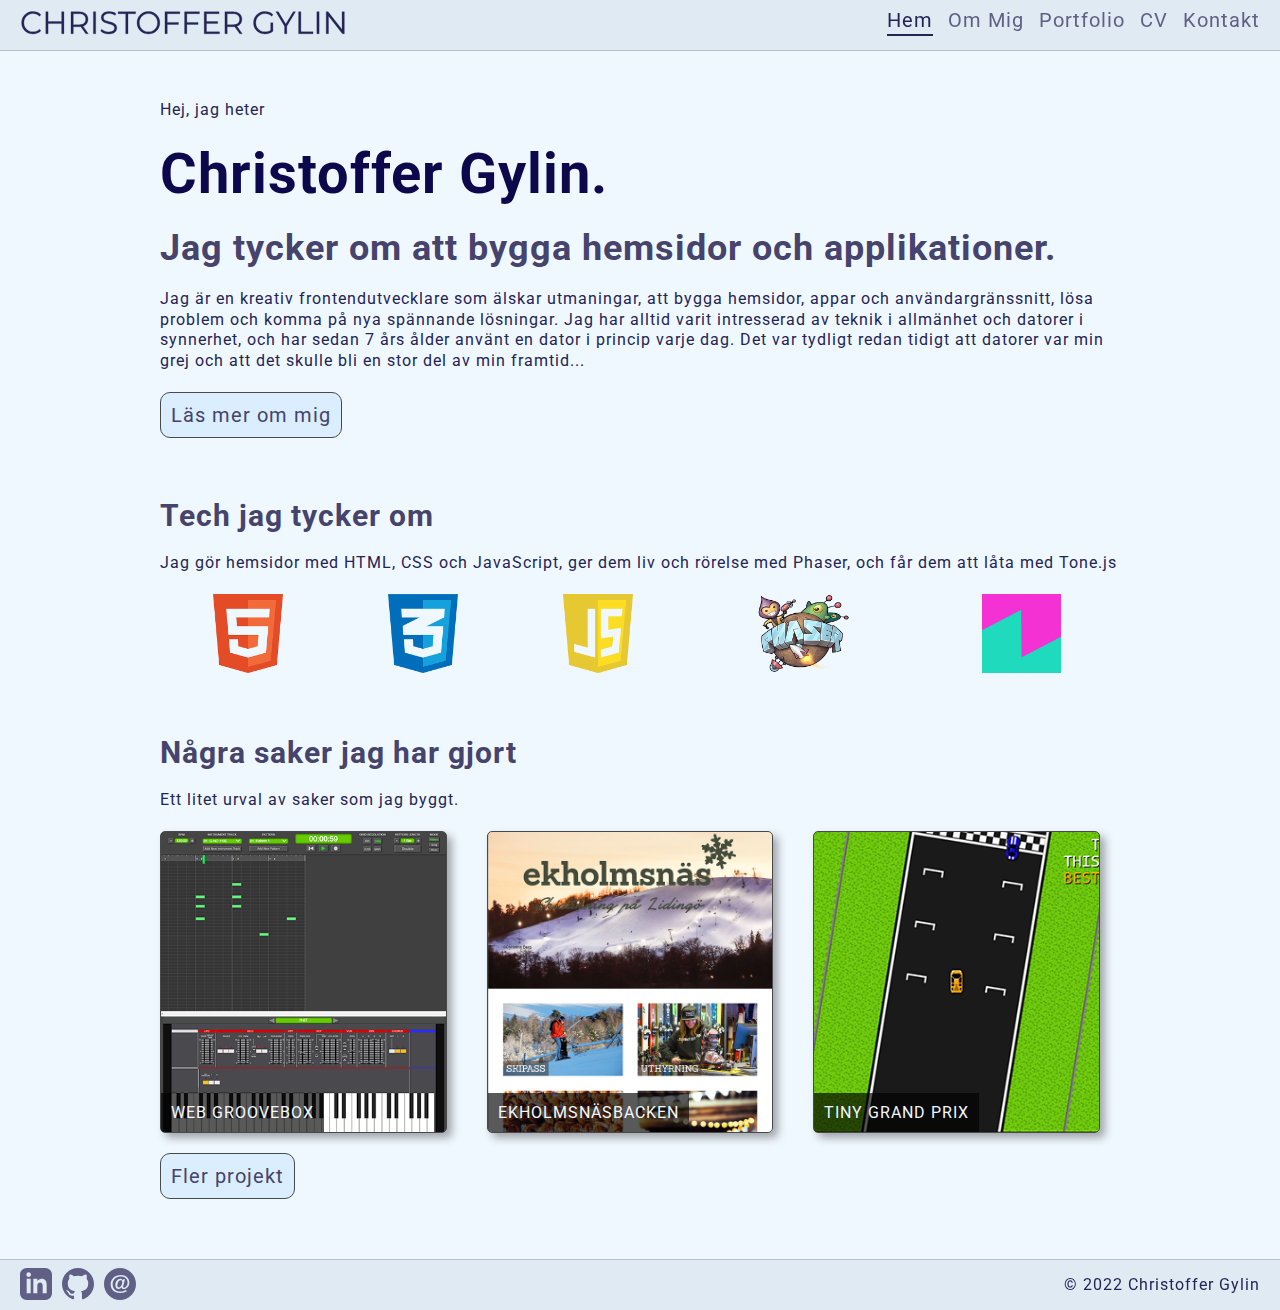
==== index.html @ 870e061d "Added close icon to popup and did minor design changes" ====
<!DOCTYPE html>
<html lang="sv">
<head>
    <meta charset="UTF-8">
    <meta http-equiv="X-UA-Compatible" content="IE=edge">
    <meta name="viewport" content="width=device-width, initial-scale=1.0">
    <link rel="preconnect" href="https://fonts.googleapis.com">
<link rel="preconnect" href="https://fonts.gstatic.com" crossorigin>
<link href="https://fonts.googleapis.com/css2?family=Roboto:ital,wght@0,100;0,300;0,400;0,500;0,700;0,900;1,900&display=swap" rel="stylesheet">
    <link rel="stylesheet" href="./styles/main.css">
    <title>Christoffer Gylin</title>
</head>
<body>
    <div class="popup" id="popup">
        <div class="popup-close-container"><div class="popup-close-icon"><svg class="close-icon-svg" id="closeIconSvg" xmlns="http://www.w3.org/2000/svg" viewBox="0 0 100 90">
            <defs>
              <style>
      
              </style>
            </defs>
                <line class="close-icon-line" x1="11.609" y1="6.109" x2="89.391" y2="83.891"/>
                <line class="close-icon-line" x1="89.391" y1="6.109" x2="11.609" y2="83.891"/>
          </svg></div></div>
        <div class="popup-text">
            <div class="popup-info">
                <h3 id="popupTitle"></h3>
                <p id="popupText"></p>
            </div>
            <aside class="popup-sidebar">
                <div class="popup-tech-container">
                    <h4>Tech</h4>
                <ul id="popupTech"></ul>
                </div>
                <div class="popup-links-container">
                    <h4>Länkar</h4>
                <ul id="popupLinks"></ul>
                </div>
                
            </aside>
        </div>
        <div class="popup-screenshots" id="popupScreenshots">
            <div class="popup-screenshot-thumb" id="popupScreenshotThumb1"></div>
            <div class="popup-screenshot-thumb" id="popupScreenshotThumb2"></div>
            <div class="popup-screenshot-thumb" id="popupScreenshotThumb3"></div>
        </div>
        
    </div>
    <div id="blackoutCover"></div>
    
    <header>
        <a href="./index.html">
        <svg class="christoffer-gylin-logo" data-name="Layer 1" xmlns="http://www.w3.org/2000/svg" viewBox="0 0 1125.001 120.094">
            <path d="M24.505,87.479c-5.918-3.311-10.562-7.901-13.927-13.77-3.367-5.868-5.05-12.437-5.05-19.71s1.683-13.841,5.05-19.71c3.366-5.868,8.027-10.458,13.98-13.77,5.954-3.311,12.615-4.968,19.987-4.968,5.528,0,10.632,.937,15.31,2.808,4.678,1.873,8.646,4.608,11.907,8.208l-4.997,5.076c-5.812-5.976-13.148-8.964-22.007-8.964-5.884,0-11.234,1.369-16.054,4.104-4.82,2.737-8.595,6.48-11.322,11.232-2.729,4.752-4.093,10.082-4.093,15.984s1.364,11.232,4.093,15.984c2.728,4.752,6.502,8.497,11.322,11.232,4.819,2.737,10.17,4.104,16.054,4.104,8.93,0,16.266-3.024,22.007-9.072l4.997,5.076c-3.261,3.601-7.248,6.355-11.96,8.262-4.714,1.908-9.834,2.862-15.362,2.862-7.373,0-14.017-1.655-19.934-4.968Z" />
            <path d="M150.753,16.199V91.799h-7.761V56.915h-46.566v34.884h-7.867V16.199h7.867V49.895h46.566V16.199h7.761Z" />
            <path d="M225.81,91.799l-17.01-24.3c-1.914,.216-3.899,.324-5.954,.324h-19.987v23.976h-7.867V16.199h27.854c9.497,0,16.939,2.305,22.326,6.912,5.385,4.608,8.08,10.945,8.08,19.008,0,5.905-1.472,10.891-4.412,14.958-2.942,4.069-7.141,7.003-12.598,8.802l18.18,25.92h-8.611Zm-6.272-35.748c3.897-3.311,5.847-7.955,5.847-13.932,0-6.119-1.95-10.817-5.847-14.094-3.899-3.275-9.534-4.914-16.904-4.914h-19.775V61.019h19.775c7.37,0,13.005-1.656,16.904-4.968Z" />
            <path d="M251.855,16.199h7.867V91.799h-7.867V16.199Z" />
            <path d="M288.585,89.747c-5.068-1.799-8.984-4.175-11.748-7.128l3.083-6.156c2.692,2.737,6.272,4.951,10.737,6.642,4.465,1.692,9.072,2.538,13.821,2.538,6.661,0,11.658-1.242,14.99-3.726,3.331-2.484,4.997-5.706,4.997-9.666,0-3.024-.904-5.436-2.711-7.236-1.808-1.799-4.023-3.186-6.645-4.158-2.623-.972-6.273-2.034-10.951-3.186-5.6-1.439-10.065-2.825-13.396-4.158-3.332-1.332-6.185-3.365-8.558-6.102-2.375-2.735-3.562-6.443-3.562-11.124,0-3.815,.992-7.29,2.977-10.422,1.983-3.132,5.032-5.633,9.143-7.506,4.11-1.872,9.213-2.808,15.309-2.808,4.253,0,8.416,.594,12.492,1.782,4.075,1.188,7.602,2.826,10.578,4.914l-2.658,6.372c-3.12-2.087-6.45-3.653-9.994-4.698-3.545-1.043-7.017-1.566-10.419-1.566-6.521,0-11.429,1.279-14.724,3.834-3.296,2.557-4.944,5.851-4.944,9.882,0,3.024,.904,5.454,2.711,7.29,1.808,1.836,4.075,3.24,6.804,4.212,2.728,.972,6.396,2.035,11.003,3.186,5.457,1.369,9.869,2.719,13.236,4.05,3.365,1.333,6.219,3.348,8.558,6.048,2.339,2.7,3.508,6.355,3.508,10.962,0,3.817-1.01,7.29-3.03,10.422-2.02,3.132-5.121,5.616-9.302,7.452-4.183,1.836-9.321,2.754-15.416,2.754-5.529,0-10.828-.899-15.894-2.7Z" />
            <path d="M362.739,23.111h-26.153v-6.912h60.174v6.912h-26.153V91.799h-7.867V23.111Z" />
            <path d="M420.733,87.425c-5.99-3.348-10.668-7.938-14.034-13.77-3.367-5.832-5.05-12.383-5.05-19.656s1.683-13.824,5.05-19.656c3.366-5.832,8.043-10.422,14.034-13.77,5.988-3.348,12.668-5.022,20.04-5.022s14.015,1.657,19.934,4.968c5.917,3.312,10.578,7.902,13.98,13.77,3.402,5.869,5.104,12.438,5.104,19.71s-1.701,13.842-5.104,19.71c-3.402,5.869-8.063,10.459-13.98,13.77-5.919,3.312-12.563,4.968-19.934,4.968s-14.052-1.674-20.04-5.022Zm35.987-6.156c4.748-2.7,8.468-6.443,11.163-11.232,2.692-4.787,4.04-10.133,4.04-16.038s-1.347-11.249-4.04-16.038c-2.695-4.788-6.416-8.532-11.163-11.232-4.75-2.7-10.065-4.05-15.947-4.05s-11.216,1.35-16,4.05c-4.784,2.7-8.542,6.444-11.27,11.232-2.729,4.789-4.093,10.135-4.093,16.038s1.364,11.25,4.093,16.038c2.728,4.79,6.485,8.532,11.27,11.232,4.784,2.7,10.116,4.05,16,4.05s11.198-1.35,15.947-4.05Z" />
            <path d="M505.305,23.111v29.7h38.486v6.912h-38.486v32.076h-7.867V16.199h51.031v6.912h-43.164Z" />
            <path d="M572.601,23.111v29.7h38.486v6.912h-38.486v32.076h-7.867V16.199h51.031v6.912h-43.164Z" />
            <path d="M684.655,84.887v6.912h-52.625V16.199h51.031v6.912h-43.164v26.892h38.486v6.804h-38.486v28.08h44.758Z" />
            <path d="M753.972,91.799l-17.01-24.3c-1.914,.216-3.899,.324-5.954,.324h-19.987v23.976h-7.867V16.199h27.854c9.497,0,16.938,2.305,22.326,6.912,5.386,4.608,8.079,10.945,8.079,19.008,0,5.905-1.471,10.891-4.412,14.958-2.941,4.069-7.141,7.003-12.598,8.802l18.18,25.92h-8.611Zm-6.272-35.748c3.897-3.311,5.847-7.955,5.847-13.932,0-6.119-1.949-10.817-5.847-14.094-3.899-3.275-9.534-4.914-16.903-4.914h-19.775V61.019h19.775c7.369,0,13.004-1.656,16.903-4.968Z" />
            <path d="M860.284,53.999h7.549v28.836c-3.475,3.096-7.586,5.473-12.333,7.128-4.749,1.657-9.746,2.484-14.99,2.484-7.442,0-14.14-1.655-20.093-4.968-5.954-3.311-10.632-7.901-14.034-13.77-3.401-5.868-5.103-12.437-5.103-19.71s1.701-13.841,5.103-19.71c3.402-5.868,8.08-10.458,14.034-13.77,5.953-3.311,12.686-4.968,20.199-4.968,5.67,0,10.879,.918,15.628,2.754,4.747,1.836,8.753,4.555,12.014,8.154l-4.891,5.076c-5.884-5.903-13.36-8.856-22.433-8.856-6.024,0-11.465,1.35-16.318,4.05-4.855,2.7-8.665,6.444-11.43,11.232-2.764,4.789-4.146,10.135-4.146,16.038s1.383,11.232,4.146,15.984c2.765,4.752,6.555,8.497,11.376,11.232,4.819,2.737,10.241,4.104,16.267,4.104,7.654,0,14.139-1.944,19.455-5.832v-25.488Z" />
            <path d="M915.567,65.663v26.136h-7.762v-26.136l-29.768-49.464h8.398l25.516,42.444,25.516-42.444h7.867l-29.768,49.464Z" />
            <path d="M955.966,16.199h7.867V84.887h41.676v6.912h-49.543V16.199Z" />
            <path d="M1018.583,16.199h7.867V91.799h-7.867V16.199Z" />
            <path d="M1112.883,16.199V91.799h-6.485l-47.842-61.344v61.344h-7.867V16.199h6.486l47.947,61.344V16.199h7.761Z" />
          </svg>
        </a>
        <nav class="nav-desktop">
            <ul>
                <li class="currentPageListItem"><a href="">Hem</a></li>
                <li><a href="./html/about.html">Om Mig</a></li>
                <li><a href="./html/portfolio.html">Portfolio</a></li>
                <li><a href="./html/cv.html">CV</a></li>
                <li><a href="./html/contact.html">Kontakt</a></li>
            </ul>
        </nav>
        <div class="menuIcon" id="menuIcon">
        <div class="menuBar" id="menuBar1"></div>
        <div class="menuBar" id="menuBar2"></div>
        <div class="menuBar" id="menuBar3"></div>
    </div></header>
    <nav class="nav-mobile menu-hidden" id="navMobile">
        <ul>
            <li class="currentPageListItem"><a href="">Hem</a></li>
            <li><a href="./html/about.html">Om Mig</a></li>
            <li><a href="./html/portfolio.html">Portfolio</a></li>
            <li><a href="./html/cv.html">CV</a></li>
            <li><a href="./html/contact.html">Kontakt</a></li>
        </ul>
    </nav>
    <main>
        <section class="intro">

            <p>Hej, jag heter</p>
            <h1>Christoffer Gylin.</h1>
            <h2>Jag tycker om att bygga hemsidor och applikationer.</h2>
            <p>Jag är en kreativ frontendutvecklare som älskar utmaningar, att bygga hemsidor, appar och användargränssnitt, lösa problem och komma på nya spännande lösningar.

                Jag har alltid varit intresserad av teknik i allmänhet och datorer i synnerhet, och har sedan 7 års ålder använt en dator i princip varje dag. Det var tydligt redan tidigt att datorer var min grej och att det skulle bli en stor del av min framtid...</p>
            <a href="./html/about.html"><div class="button">Läs mer om mig</div></a>
        </section>
        <section>
            <h3>Tech jag tycker om</h3>
            <p>Jag gör hemsidor med HTML, CSS och JavaScript, ger dem liv och rörelse med Phaser, och får dem att låta med Tone.js</p>
            <div class="tech-grid">
                <a href="https://html.spec.whatwg.org/multipage/" target="_blank"><img class="tech-logo" src="./img/html-logo.png" alt="Html 5 Logo"></a>
                <a href="https://www.w3.org/Style/CSS/Overview.en.html" target="_blank"><img class="tech-logo" src="./img/css-logo.png" alt="CSS 3 Logo"></a>
                <a href="https://www.w3schools.com/js/" target="_blank"><img class="tech-logo" src="./img/javascript-logo.png" alt="JavaScript Logo"></a>
                <a href="https://phaser.io/" target="_blank"><img class="tech-logo" src="./img/phaser-logo.png" alt="Phaser 3 Logo"></a>
                <a href="https://tonejs.github.io/" target="_blank"><img class="tech-logo" src="./img/tonejs-logo.png" alt="Tone.js Logo"></a>
                
            </div>
        </section>
        <section>
            <h3>Några saker jag har gjort</h3>
            <p>Ett litet urval av saker som jag byggt.</p>
            <div class="card-box">
                <div class="card" id="webGrooveboxThumb"><div class="card-banner">WEB GROOVEBOX</div></div>
                <div class="card" id="ekholmsnasThumb"><div class="card-banner">EKHOLMSNÄSBACKEN</div></div>
                <div class="card" id="tinyGrandPrixThumb"><div class="card-banner">TINY GRAND PRIX</div></div> 
            </div>
            <a href="./html/portfolio.html"><div class="button">Fler projekt</div></a>
            
        </section>
        
    </main>
    <footer>
        <div class="footer-links"><a href="https://www.linkedin.com/in/christoffer-gylin" target="_blank"><svg class="linkedin-logo" xmlns="http://www.w3.org/2000/svg" width="32" height="32" viewBox="0 0 24 24"><path d="M19 0h-14c-2.761 0-5 2.239-5 5v14c0 2.761 2.239 5 5 5h14c2.762 0 5-2.239 5-5v-14c0-2.761-2.238-5-5-5zm-11 19h-3v-11h3v11zm-1.5-12.268c-.966 0-1.75-.79-1.75-1.764s.784-1.764 1.75-1.764 1.75.79 1.75 1.764-.783 1.764-1.75 1.764zm13.5 12.268h-3v-5.604c0-3.368-4-3.113-4 0v5.604h-3v-11h3v1.765c1.396-2.586 7-2.777 7 2.476v6.759z"/></svg></a><a href="https://github.com/ChristofferGylin" target="_blank"><svg class="github-logo" xmlns="http://www.w3.org/2000/svg" width="32" height="32" viewBox="0 0 24 24"><path d="M12 0c-6.626 0-12 5.373-12 12 0 5.302 3.438 9.8 8.207 11.387.599.111.793-.261.793-.577v-2.234c-3.338.726-4.033-1.416-4.033-1.416-.546-1.387-1.333-1.756-1.333-1.756-1.089-.745.083-.729.083-.729 1.205.084 1.839 1.237 1.839 1.237 1.07 1.834 2.807 1.304 3.492.997.107-.775.418-1.305.762-1.604-2.665-.305-5.467-1.334-5.467-5.931 0-1.311.469-2.381 1.236-3.221-.124-.303-.535-1.524.117-3.176 0 0 1.008-.322 3.301 1.23.957-.266 1.983-.399 3.003-.404 1.02.005 2.047.138 3.006.404 2.291-1.552 3.297-1.23 3.297-1.23.653 1.653.242 2.874.118 3.176.77.84 1.235 1.911 1.235 3.221 0 4.609-2.807 5.624-5.479 5.921.43.372.823 1.102.823 2.222v3.293c0 .319.192.694.801.576 4.765-1.589 8.199-6.086 8.199-11.386 0-6.627-5.373-12-12-12z"/></svg></a><a href="mailto:christoffer@christoffergylin.com"><svg class="email-logo" xmlns="http://www.w3.org/2000/svg" width="32" height="32" viewBox="0 0 24 24"><path d="M13.718 10.528c0 .792-.268 1.829-.684 2.642-1.009 1.98-3.063 1.967-3.063-.14 0-.786.27-1.799.687-2.58 1.021-1.925 3.06-1.624 3.06.078zm10.282 1.472c0 6.627-5.373 12-12 12s-12-5.373-12-12 5.373-12 12-12 12 5.373 12 12zm-5-1.194c0-3.246-2.631-5.601-6.256-5.601-4.967 0-7.744 3.149-7.744 7.073 0 3.672 2.467 6.517 7.024 6.517 2.52 0 4.124-.726 5.122-1.288l-.687-.991c-1.022.593-2.251 1.136-4.256 1.136-3.429 0-5.733-2.199-5.733-5.473 0-5.714 6.401-6.758 9.214-5.071 2.624 1.642 2.524 5.578.582 7.083-1.034.826-2.199.799-1.821-.756 0 0 1.212-4.489 1.354-4.975h-1.364l-.271.952c-.278-.785-.943-1.295-1.911-1.295-2.018 0-3.722 2.19-3.722 4.783 0 1.73.913 2.804 2.38 2.804 1.283 0 1.95-.726 2.364-1.373-.3 2.898 5.725 1.557 5.725-3.525z"/></svg></a></div><div class="copyright">© 2022 Christoffer Gylin</div>
    </footer>

    <script type="module" src="./js/index.js"></script>
</body>
</html>
---- styles/main.css ----
* {
    margin: 0;
    padding: 0;
    letter-spacing: 0.1rem;
    color: rgb(36, 36, 86);
}

html {
    font-size: 62.5%;
    font-family: 'Roboto', sans-serif;
}

body {
    background-color: aliceblue;
    color: rgb(27, 27, 32);
    margin: 0;
    padding: 0;
}

h1,
h2,
h3,
h4 {

    margin-bottom: 2rem;

}

h1 {
    font-size: 5.6rem;
    color: rgb(11, 8, 76);
}

h2 {
    font-size: 3.6rem;
    color: rgb(70, 67, 108);
}

h3 {
    font-size: 3rem;
    color: rgb(70, 67, 108);
}

h4 {
    font-size: 1.9rem;
    color: rgb(70, 67, 108);
}

p {
    font-size: 1.6rem;
    margin-bottom: 1.6rem;
    line-height: 1.3;
    margin-bottom: 2rem;
}

li {
    font-size: 1.6rem;
    margin-bottom: 1rem;
}

li ul {
    margin-top: 1rem;
}

.form-field {
    color: rgb(27, 27, 32);
    padding: 0.5rem;
}

.bold-text {
    font-weight: bold;
}

#blackoutCover {
    background-color: rgba(0, 0, 0, 0.164);
    backdrop-filter: blur(3px);
    width: 100vw;
    height: 100vh;
    position: fixed;
    top: 0;
    left: 0;
    visibility: hidden;
}

.popup {
    background-color: rgba(221, 231, 241, 0.936);
    border: 0.1rem solid rgb(183, 193, 202);
    border-radius: 0.5rem;
    position: fixed;
    transform: translate(-50%, -50%);
    top: 50vh;
    left: 50vw;
    width: 60vw;
    height: 60vh;
    overflow: auto;
    display: grid;
    gap: 2rem;
    grid-template-rows: auto auto auto;
    padding: 2rem;
    visibility: hidden;
    z-index: 1;
}

.popup-text {
    display: grid;
    gap: 2rem;
    grid-template-columns: 1fr;
    grid-template-rows: auto auto;

}

.popup-sidebar {
    display: grid;
    grid-template-columns: repeat(2, 1fr);
    grid-template-rows: 1fr;

}

.popup-screenshots {
    border-top: 0.1rem solid rgb(183, 193, 202);
    display: grid;
    grid-template-columns: repeat(3, 1fr);
    gap: 2rem;
    min-height: 10rem;
    padding-top: 2rem;
}

.popup-screenshot-thumb {
    background-size: cover;
    background-repeat: no-repeat;
    background-position: center;
    box-shadow: 0.5rem 0.5rem 0.8rem rgba(0, 0, 0, 0.336);
    border: 1px solid rgb(73, 73, 73);
    border-radius: 0.5rem;
    width: 100%;
    height: 100%;

    cursor: pointer;
}

.popup li {
    margin-left: 1.6rem;
}

.popup ul {
    margin-bottom: 2rem;
}


.popup h4 {
    margin-top: 1.1rem;
}

.popup-close-container {
    display: flex;
    justify-content: end;
}

.popup-close-icon {
    display: flex;
    justify-content: center;
    align-items: center;
    position: relative;
    bottom: 1rem;
    left: 1rem;
    width: 2rem;
    height: 2rem;
    border: 1px solid rgb(96, 96, 134);
    border-radius: 0.3rem;
}

.popup-close-icon:hover {
    border: 1px solid rgb(36, 36, 86);
}

.close-icon-svg {
    stroke: rgb(96, 96, 134);
    stroke-width: 1.5rem;
}

.close-icon-svg:hover {
    stroke: rgb(36, 36, 86);
}



a {
    text-decoration: none;
}

header {
    background-color: rgba(221, 231, 241, 0.847);
    backdrop-filter: blur(5px);
    border-bottom: 0.1rem solid rgb(183, 193, 202);
    display: flex;
    justify-content: space-between;
    align-items: center;
    margin: 0;
    position: fixed;
    top: 0;
    right: 0;
    width: 100%;
    height: 5rem;
}

footer {
    background-color: rgba(221, 231, 241, 0.847);
    backdrop-filter: blur(5px);
    border-top: 0.1rem solid rgb(183, 193, 202);
    display: flex;
    justify-content: space-between;
    align-items: center;
    margin: 0;
    width: 100%;
    height: 5rem;
}

.copyright {
    color: rgb(36, 36, 86);
    margin-right: 2rem;
    font-size: 1.6rem;
}

.footer-links {
    display: flex;
    margin-left: 2rem;
    align-items: center;
    justify-items: center;
    gap: 1rem;

}

.linkedin-logo,
.github-logo,
.email-logo {
    fill: rgb(96, 96, 134);

}

.linkedin-logo:hover,
.github-logo:hover,
.email-logo:hover {
    fill: rgb(36, 36, 86);

}

.linkedin-link {
    background-image: url('../img/LinkedInLogo.png');
    height: 3.2rem;
    width: 3.75rem;
    background-repeat: no-repeat;
    background-size: contain;
    margin: 0 0.5rem;
}

.github-link {
    background-image: url('../img/GitHubLogoDark.png');
    background-repeat: no-repeat;
    height: 3.2rem;
    width: 3.2rem;
    background-size: contain;
    margin: 0 0.5rem;
}

.footer-email {
    background-image: url('../img/email-link-black.png');
    background-repeat: no-repeat;
    background-size: contain;
    height: 3.2rem;
    width: 3.2rem;
    font-size: 3.2rem;
    margin: 0 0.5rem;
}

.intro {
    margin-top: 10rem;
}

.christoffer-gylin-logo {
    height: 3.5rem;
    margin-left: 2rem;
    stroke: rgb(36, 36, 86);
    fill: rgb(36, 36, 86);
}

nav a {
    color: rgb(96, 96, 134);
    text-decoration: none;
    text-underline-offset: 0.7rem;
}

nav a:hover,
nav a:focus {
    color: rgb(36, 36, 86);
    text-decoration: underline;
}

.menuIcon {

    border: 0.1em solid rgb(96, 96, 134);
    display: flex;
    flex-direction: column;
    justify-content: space-around;
    align-items: center;
    width: 3.5em;
    height: 3.5em;
    padding: 0.3em;
    margin: 0.3em;
    border-radius: 0.5em;

}

.menuBar {
    width: 2.3em;
    height: 0.5em;
    background-color: rgb(96, 96, 134);
    border-radius: 1em;
}

.menuIcon:hover .menuBar {
    background-color: rgb(36, 36, 86);
}

.menuIcon:hover {
    border: 0.1em solid rgb(36, 36, 86);
}

nav ul {

    display: flex;
    padding: 0;
    flex-direction: column;
    justify-content: center;
    align-items: center;
    margin: 0;

    list-style: none;
}

nav a {
    color: rgb(96, 96, 134);
    text-decoration: none;
    text-underline-offset: 0.7rem;
}

nav a:hover,
nav a:focus {
    color: rgb(36, 36, 86);
    text-decoration: underline;
}

.currentPageListItem a {
    color: rgb(36, 36, 86);
    text-decoration: underline;
}

nav li {

    font-size: 2em;
    padding: 0.5em 0;
    text-align: center;

}

nav li:last-child {
    border: 0;
}

.nav-desktop {
    display: none;
}

.nav-mobile {

    position: fixed;
    top: 5.1rem;
    left: 0;
    width: 100%;
    background-color: rgba(221, 231, 241, 0.847);
    backdrop-filter: blur(5px);
}

section {
    max-width: 40rem;
    margin: 3rem auto 6rem auto;
}

.card-box {
    display: flex;
    justify-content: space-around;
    width: 100%;
    flex-direction: column;
    margin-bottom: 2rem;

}

.card {
    display: flex;
    justify-content: start;
    align-items: end;
    background-size: cover;
    background-repeat: no-repeat;
    background-position: center;
    box-shadow: 0.5rem 0.5rem 0.8rem rgba(0, 0, 0, 0.336);
    border: 1px solid rgb(73, 73, 73);
    border-radius: 0.5rem;
    width: 100%;
    height: 30rem;
    margin-bottom: 2rem;
    cursor: pointer;
    overflow: hidden;
}

.card:first-child {
    margin-left: 0;
}

.card-banner {


    background-color: rgba(0, 0, 0, 0.65);
    color: aliceblue;
    font-size: 1.6rem;
    position: relative;
    padding: 1rem;
    margin-bottom: 0;

}

#webGrooveboxThumb {
    background-image: url('../img/GrooveboxSynthSmall.png');

}

#ekholmsnasThumb {
    background-image: url('../img/ekholmsnasbacken1Small.png');
}

#tinyGrandPrixThumb {
    background-image: url('../img/TinyGrandPrixGameshot2Small.png');
}

.button,
#formSubmit {
    display: block;
    background-color: rgb(218, 238, 255);
    font-size: 2rem;
    color: rgb(70, 67, 108);
    border: 1px solid rgb(73, 73, 73);
    padding: 2rem;
    text-align: center;
    border-radius: 2rem;
    margin: 3rem 0;
    width: 100%;

}

.button:hover,
#formSubmit:hover {

    background-color: rgb(70, 67, 108);
    color: rgb(218, 238, 255);

}

.tech-grid {
    display: flex;
    width: 100%;
    justify-content: center;
    align-items: center;


}

.tech-grid a {

    width: max-content;
    align-items: center;
    justify-content: center;
    text-align: center;
}



.tech-logo {
    object-fit: cover;
    max-width: 75%;
    max-height: 75%;

}

#formMessage {
    display: block;
    width: 100%;
    height: 30rem;
    border-radius: 0.7rem;
    margin-bottom: 2rem;
    writing-mode: horizontal-tb;
}

#formName,
#formEmail {
    width: 100%;
    height: 3rem;
    border-radius: 0.5rem;
    margin-bottom: 1rem;
}

.job-title {
    display: block;
    font-weight: bold;
    margin-bottom: 1rem;
}

@media screen and (max-width: 767px) {

    nav li {
        border-bottom: 0.1rem solid rgb(183, 193, 202);
        display: flex;
        justify-content: center;
        align-items: center;
        width: 100%;
    }

}

@media screen and (min-width: 768px) {

    .button,
    #formSubmit {
        display: inline-block;
        padding: 1rem;
        border-radius: 1rem;
        margin: 0;
        width: fit-content;
    }

    .tech-logo {
        max-width: 50%;
        max-height: 50%;
    }

    .tech-logo:hover {
        transform: scale(1.2);

    }

    .card-box {
        flex-direction: row;
    }

    .card {
        width: 40%;
        margin: 0 2rem;
    }

    .card:hover {
        transform: scale(1.1);

    }

    nav ul {
        flex-direction: row;
        justify-content: center;
        align-items: end;
        margin: auto;
    }

    nav li {
        margin-left: 1.5rem;
    }

    section {
        width: 80%;
        max-width: 960px;
        margin: 3rem auto 6rem auto;
    }

    .popup-sidebar {
        display: grid;
        grid-template-columns: 1fr;
        grid-template-rows: repeat(2, 1fr);
    }

    .popup-text {
        display: grid;
        gap: 2rem;
        grid-template-columns: 2fr 1fr;
        grid-template-rows: 1fr;
    }

    .popup-screenshots {
        border-top: 0.1rem solid rgb(183, 193, 202);
        grid-template-columns: repeat(3, 1fr);
        min-height: 10rem;
        padding-top: 2rem;
    }

    .popup aside {
        border-left: 0.1rem solid rgb(183, 193, 202);
        padding-left: 2rem;
    }

}


@media screen and (min-width: 900px) {



    .tech-logo {
        max-width: 40%;
        max-height: 40%;
    }

    .nav-mobile {
        display: none;

    }

    .nav-desktop {
        display: flex;
        margin-right: 2rem;
        min-width: fit-content;
        background: none;
    }

    .nav-desktop ul {
        background: none;
    }

    .menuIcon {
        display: none;
    }

}

@media (prefers-color-scheme: dark) {

    * {
        color: aliceblue;
    }

    h1 {

        color: rgb(157, 198, 233);
    }

    h2,
    h3,
    h4 {

        color: rgb(173, 197, 218);
    }



    body {
        background-color: rgb(30, 29, 34);
        color: aliceblue;
    }

    header {
        background-color: rgba(56, 55, 63, 0.847);
        backdrop-filter: blur(5px);
        border-bottom: 0.1rem solid rgb(183, 193, 202);
    }

    footer {
        color: rgb(70, 67, 108);
        background-color: rgba(56, 55, 63, 0.847);
        backdrop-filter: blur(5px);
        border-top: 0.1rem solid rgb(183, 193, 202);
    }

    .copyright {
        color: rgb(173, 197, 218);
    }

    .menuIcon {
        background-color: rgb(67, 64, 80);
        border: 0.1em solid rgb(182, 201, 218);
    }

    .menuBar {
        background-color: rgb(182, 201, 218);
    }

    .menuIcon:hover .menuBar {
        background-color: aliceblue;
    }

    .menuIcon:hover {
        border: 0.1em solid aliceblue;
    }

    .popup-close-icon {
        border: 1px solid rgb(182, 201, 218);
    }

    .popup-close-icon:hover {
        border: 1px solid aliceblue;
    }

    .close-icon-svg {
        stroke: rgb(182, 201, 218);
    }

    .close-icon-svg:hover {
        stroke: aliceblue;
    }

    .christoffer-gylin-logo {
        stroke: rgb(173, 197, 218);
        fill: rgb(173, 197, 218);
    }

    .linkedin-logo,
    .github-logo,
    .email-logo {
        fill: rgb(182, 201, 218);
    }

    .linkedin-logo:hover,
    .github-logo:hover,
    .email-logo:hover {
        fill: aliceblue;
    }

    nav a {
        color: rgb(182, 201, 218);
    }

    nav a:hover,
    nav a:focus {
        color: aliceblue;
    }

    .nav-mobile {


        background-color: rgba(56, 55, 63, 0.847);
        ;

    }


    .currentPageListItem a {
        color: aliceblue;
    }

    .card {

        border: 1px solid aliceblue;
    }

    .button,
    #formSubmit {
        background-color: rgb(40, 40, 62);
        color: rgb(218, 238, 255);
        border: 1px solid rgb(218, 238, 255);
    }

    .button:hover,
    #formSubmit:hover {

        background-color: rgb(218, 238, 255);
        color: rgb(40, 40, 62);

    }

    .popup {
        background-color: rgba(56, 55, 63, 0.936);
        border: 0.1rem solid rgb(183, 193, 202);
    }
}

.menu-hidden {

    display: none;
}
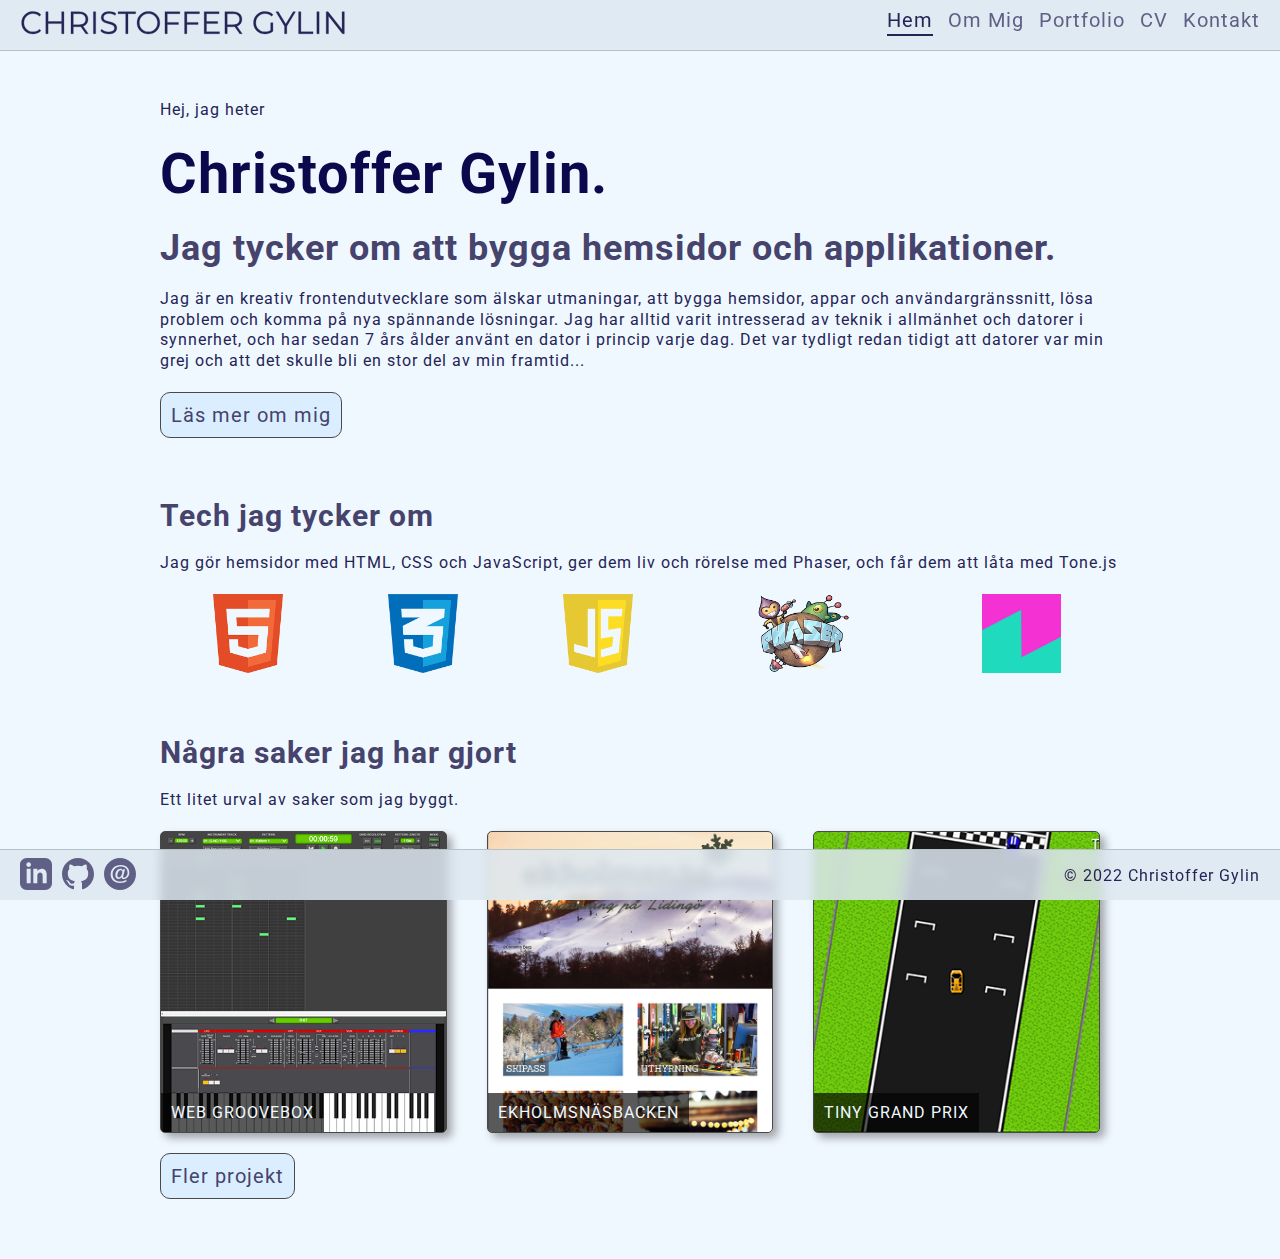
==== commit 150eae34: "fixed popup proportions" ====
--- a/index.html
+++ b/index.html
@@ -11,6 +11,7 @@
     <title>Christoffer Gylin</title>
 </head>
 <body>
+    
     <div class="popup" id="popup">
         <div class="popup-close-container"><div class="popup-close-icon"><svg class="close-icon-svg" id="closeIconSvg" xmlns="http://www.w3.org/2000/svg" viewBox="0 0 100 90">
             <defs>
--- a/styles/main.css
+++ b/styles/main.css
@@ -15,6 +15,7 @@
     color: rgb(27, 27, 32);
     margin: 0;
     padding: 0;
+
 }
 
 h1,
@@ -91,11 +92,11 @@
     top: 50vh;
     left: 50vw;
     width: 60vw;
-    height: 60vh;
+    height: 80vh;
     overflow: auto;
     display: grid;
     gap: 2rem;
-    grid-template-rows: auto auto auto;
+    grid-template-rows: 2rem auto auto;
     padding: 2rem;
     visibility: hidden;
     z-index: 1;
@@ -204,6 +205,8 @@
 }
 
 footer {
+    position: fixed;
+    bottom: 0;
     background-color: rgba(221, 231, 241, 0.847);
     backdrop-filter: blur(5px);
     border-top: 0.1rem solid rgb(183, 193, 202);
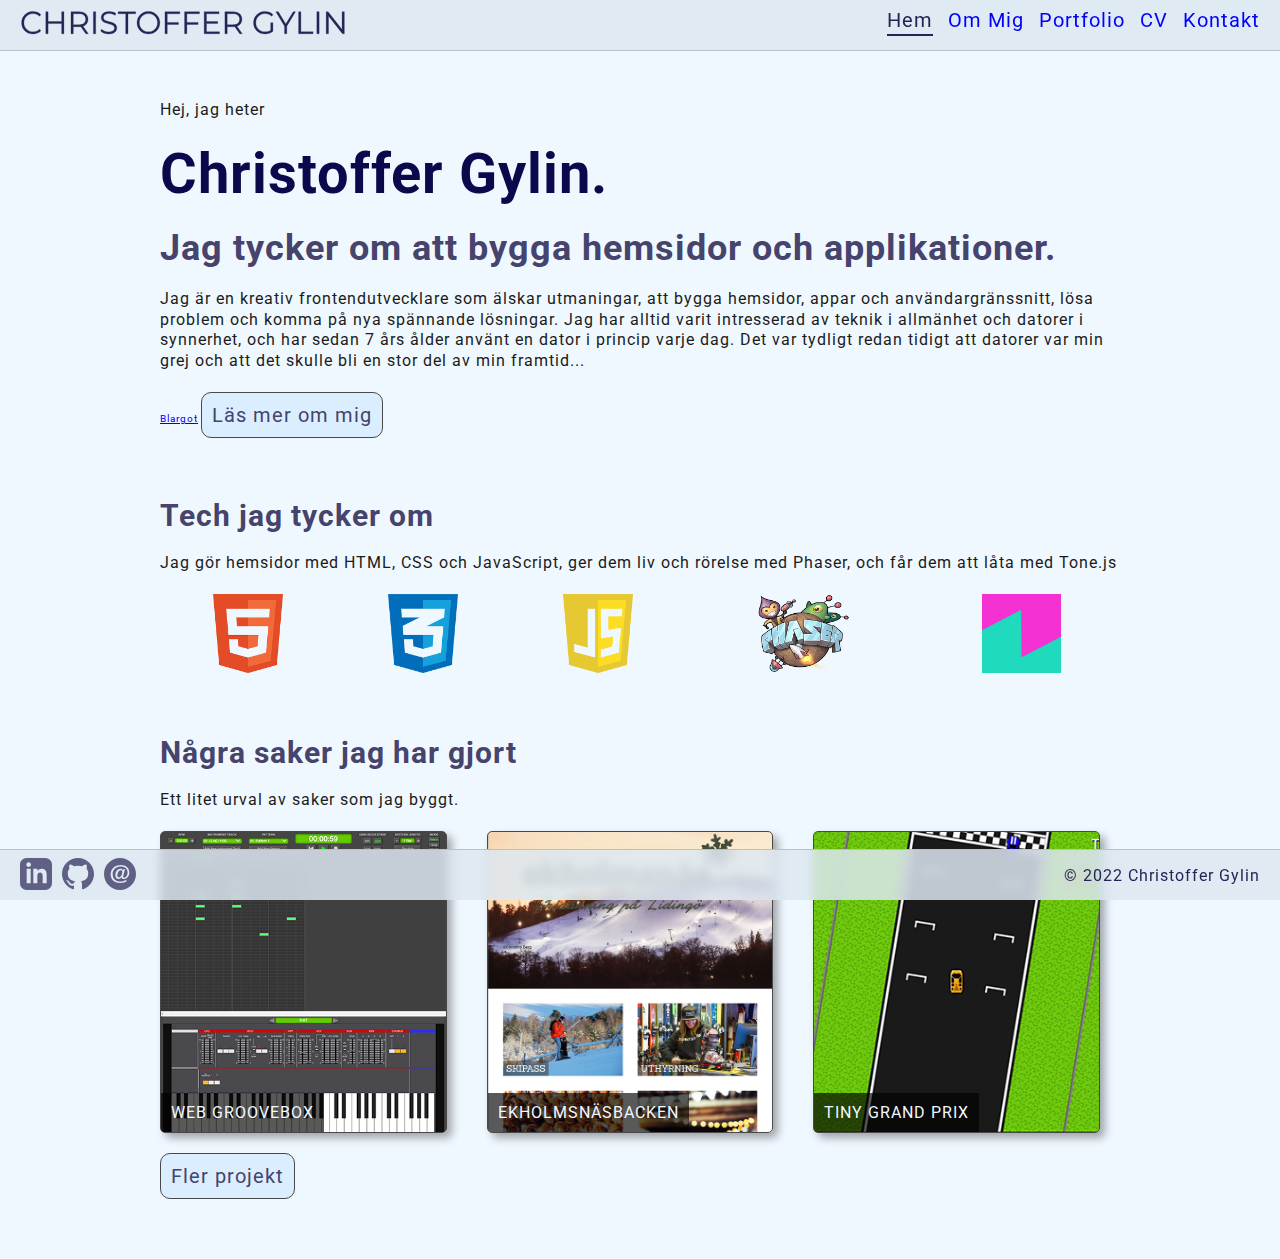
==== commit 4481772c: "Fixed link colors for dark mode" ====
--- a/index.html
+++ b/index.html
@@ -101,6 +101,7 @@
             <p>Jag är en kreativ frontendutvecklare som älskar utmaningar, att bygga hemsidor, appar och användargränssnitt, lösa problem och komma på nya spännande lösningar.
 
                 Jag har alltid varit intresserad av teknik i allmänhet och datorer i synnerhet, och har sedan 7 års ålder använt en dator i princip varje dag. Det var tydligt redan tidigt att datorer var min grej och att det skulle bli en stor del av min framtid...</p>
+                <a href="http://enlinkjagintesett.com">Blargot</a>
             <a href="./html/about.html"><div class="button">Läs mer om mig</div></a>
         </section>
         <section>
--- a/styles/main.css
+++ b/styles/main.css
@@ -2,7 +2,7 @@
     margin: 0;
     padding: 0;
     letter-spacing: 0.1rem;
-    color: rgb(36, 36, 86);
+
 }
 
 html {
@@ -185,8 +185,8 @@
 
 
 
-a {
-    text-decoration: none;
+a:link {
+    color: blue;
 }
 
 header {
@@ -640,9 +640,15 @@
 
 @media (prefers-color-scheme: dark) {
 
-    * {
-        color: aliceblue;
-    }
+    a:link {
+        color: rgb(0, 102, 255)
+    }
+
+    a:visited {
+        color: rgb(185, 71, 185)
+    }
+
+
 
     h1 {
 
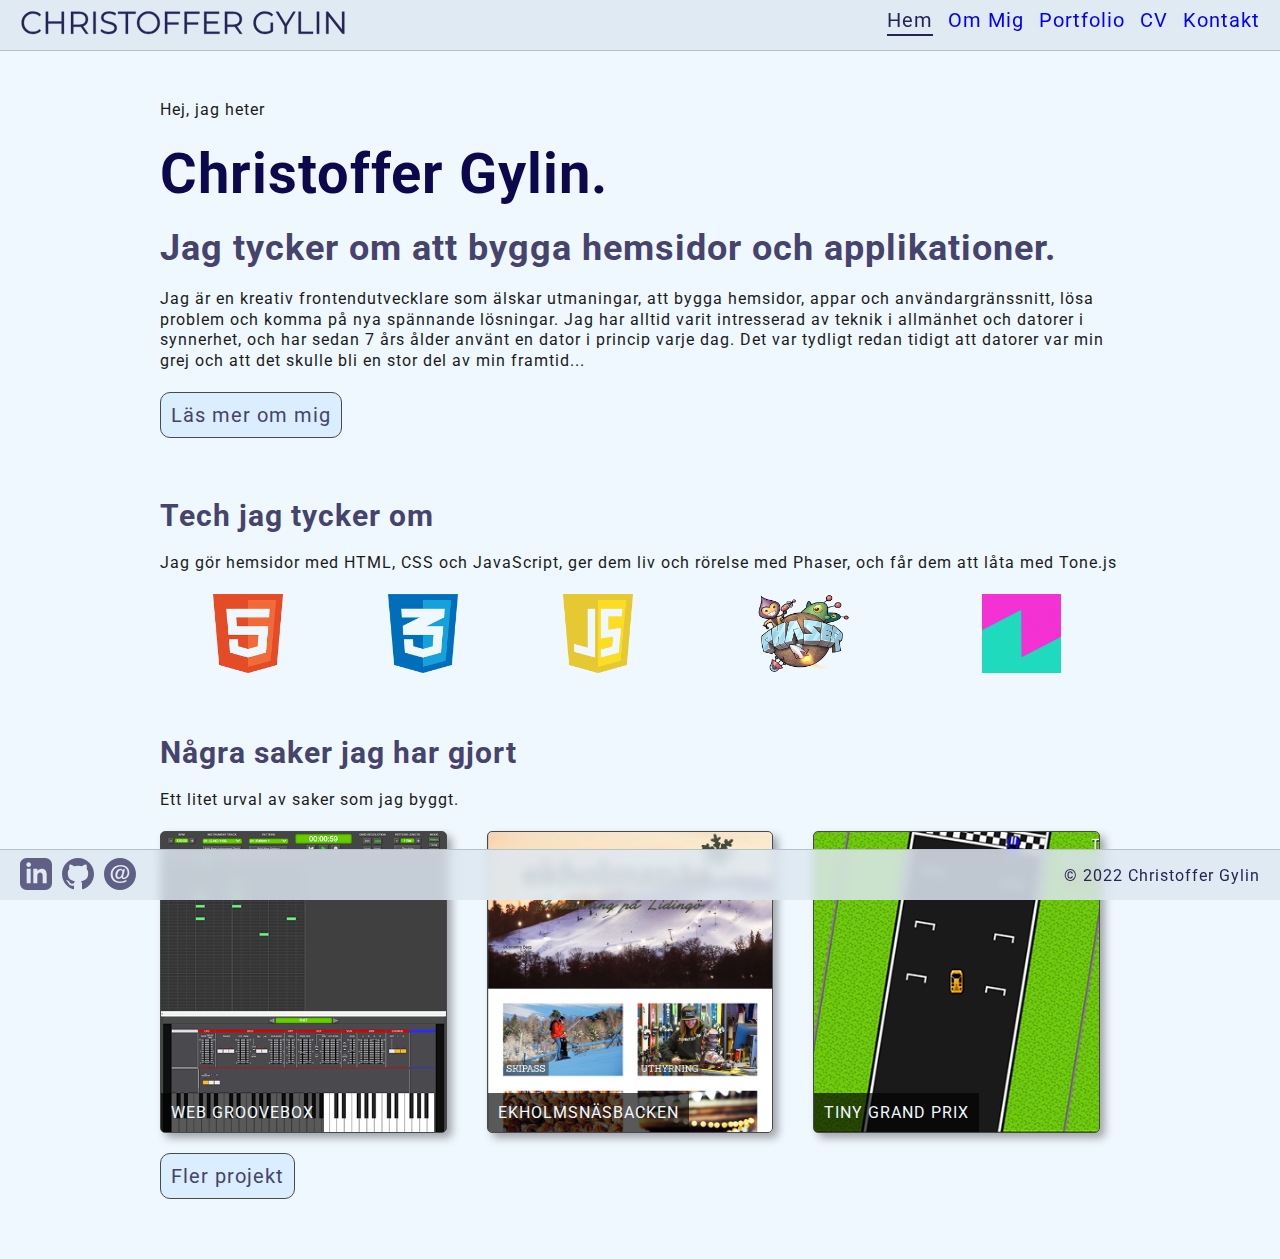
==== commit d703ee87: "Removed test link" ====
--- a/index.html
+++ b/index.html
@@ -101,7 +101,6 @@
             <p>Jag är en kreativ frontendutvecklare som älskar utmaningar, att bygga hemsidor, appar och användargränssnitt, lösa problem och komma på nya spännande lösningar.
 
                 Jag har alltid varit intresserad av teknik i allmänhet och datorer i synnerhet, och har sedan 7 års ålder använt en dator i princip varje dag. Det var tydligt redan tidigt att datorer var min grej och att det skulle bli en stor del av min framtid...</p>
-                <a href="http://enlinkjagintesett.com">Blargot</a>
             <a href="./html/about.html"><div class="button">Läs mer om mig</div></a>
         </section>
         <section>
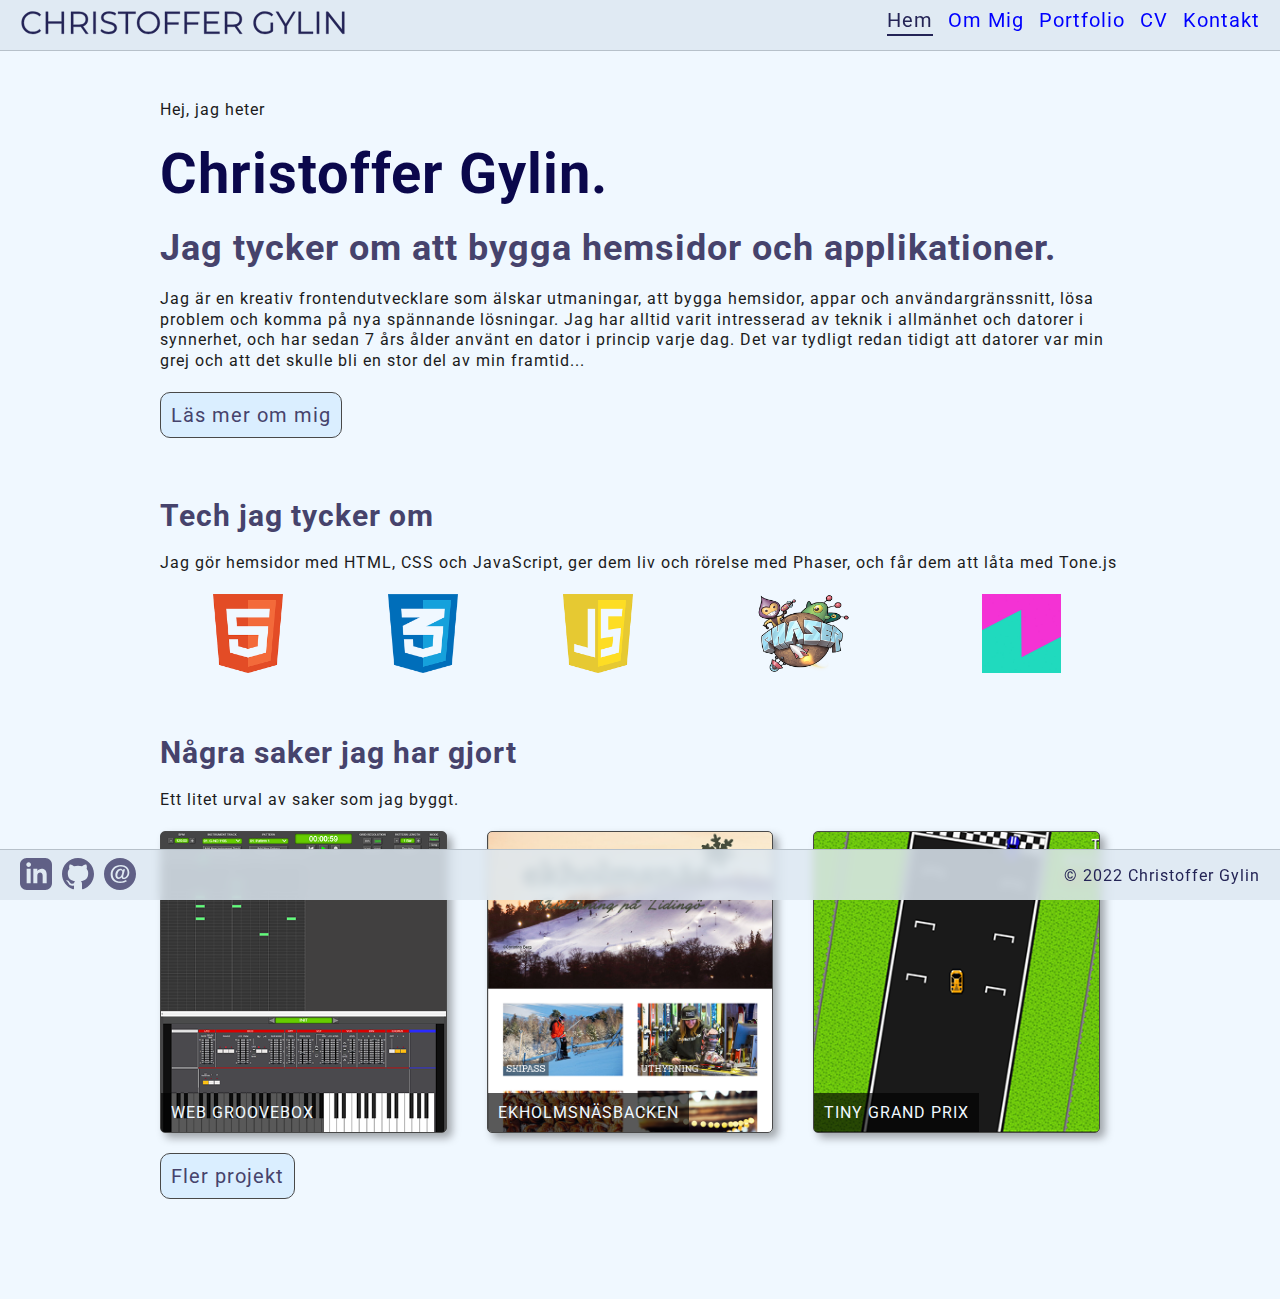
==== commit 3dffbadd: "Implemented full size screenshots and did minor layout changes" ====
--- a/index.html
+++ b/index.html
@@ -11,14 +11,9 @@
     <title>Christoffer Gylin</title>
 </head>
 <body>
-    
+    <div class="screenshot-container" id="screenshotContainer"></div>
     <div class="popup" id="popup">
         <div class="popup-close-container"><div class="popup-close-icon"><svg class="close-icon-svg" id="closeIconSvg" xmlns="http://www.w3.org/2000/svg" viewBox="0 0 100 90">
-            <defs>
-              <style>
-      
-              </style>
-            </defs>
                 <line class="close-icon-line" x1="11.609" y1="6.109" x2="89.391" y2="83.891"/>
                 <line class="close-icon-line" x1="89.391" y1="6.109" x2="11.609" y2="83.891"/>
           </svg></div></div>
@@ -46,7 +41,8 @@
         </div>
         
     </div>
-    <div id="blackoutCover"></div>
+    <div class="blackout-cover" id="blackoutCoverScreenshot"></div>
+    <div class="blackout-cover" id="blackoutCover"></div>
     
     <header>
         <a href="./index.html">
--- a/styles/main.css
+++ b/styles/main.css
@@ -63,6 +63,10 @@
     margin-top: 1rem;
 }
 
+main {
+    margin-bottom: 10rem;
+}
+
 .form-field {
     color: rgb(27, 27, 32);
     padding: 0.5rem;
@@ -72,7 +76,7 @@
     font-weight: bold;
 }
 
-#blackoutCover {
+.blackout-cover {
     background-color: rgba(0, 0, 0, 0.164);
     backdrop-filter: blur(3px);
     width: 100vw;
@@ -81,6 +85,36 @@
     top: 0;
     left: 0;
     visibility: hidden;
+}
+
+#blackoutCover {
+    z-index: 1;
+}
+
+#blackoutCoverScreenshot {
+    z-index: 2;
+}
+
+.screenshot-container {
+    display: grid;
+    grid-template-rows: 2rem auto;
+    justify-content: center;
+    align-items: center;
+    position: fixed;
+    transform: translate(-50%, -50%);
+    top: 50vh;
+    left: 50vw;
+    visibility: hidden;
+    z-index: 3;
+}
+
+.screenshot-container img {
+    max-width: 80vw;
+    max-height: 80vh;
+}
+
+#closeIconSvgScreenshot {
+    align-self: end;
 }
 
 .popup {
@@ -99,7 +133,7 @@
     grid-template-rows: 2rem auto auto;
     padding: 2rem;
     visibility: hidden;
-    z-index: 1;
+    z-index: 2;
 }
 
 .popup-text {
@@ -164,6 +198,20 @@
     position: relative;
     bottom: 1rem;
     left: 1rem;
+    width: 2rem;
+    height: 2rem;
+    border: 1px solid rgb(96, 96, 134);
+    border-radius: 0.3rem;
+}
+
+.popup-close-icon-screenshot {
+    background-color: rgba(221, 231, 241, 0.847);
+    display: flex;
+    justify-content: center;
+    align-items: center;
+    position: relative;
+    bottom: -3rem;
+    left: -1rem;
     width: 2rem;
     height: 2rem;
     border: 1px solid rgb(96, 96, 134);
@@ -719,6 +767,10 @@
         stroke: aliceblue;
     }
 
+    .popup-close-icon-screenshot {
+        background-color: rgba(56, 55, 63, 0.847);
+    }
+
     .christoffer-gylin-logo {
         stroke: rgb(173, 197, 218);
         fill: rgb(173, 197, 218);
@@ -736,7 +788,8 @@
         fill: aliceblue;
     }
 
-    nav a {
+    nav a,
+    nav a:visited {
         color: rgb(182, 201, 218);
     }
 
@@ -754,7 +807,8 @@
     }
 
 
-    .currentPageListItem a {
+    .currentPageListItem a,
+    .currentPageListItem a:visited {
         color: aliceblue;
     }
 
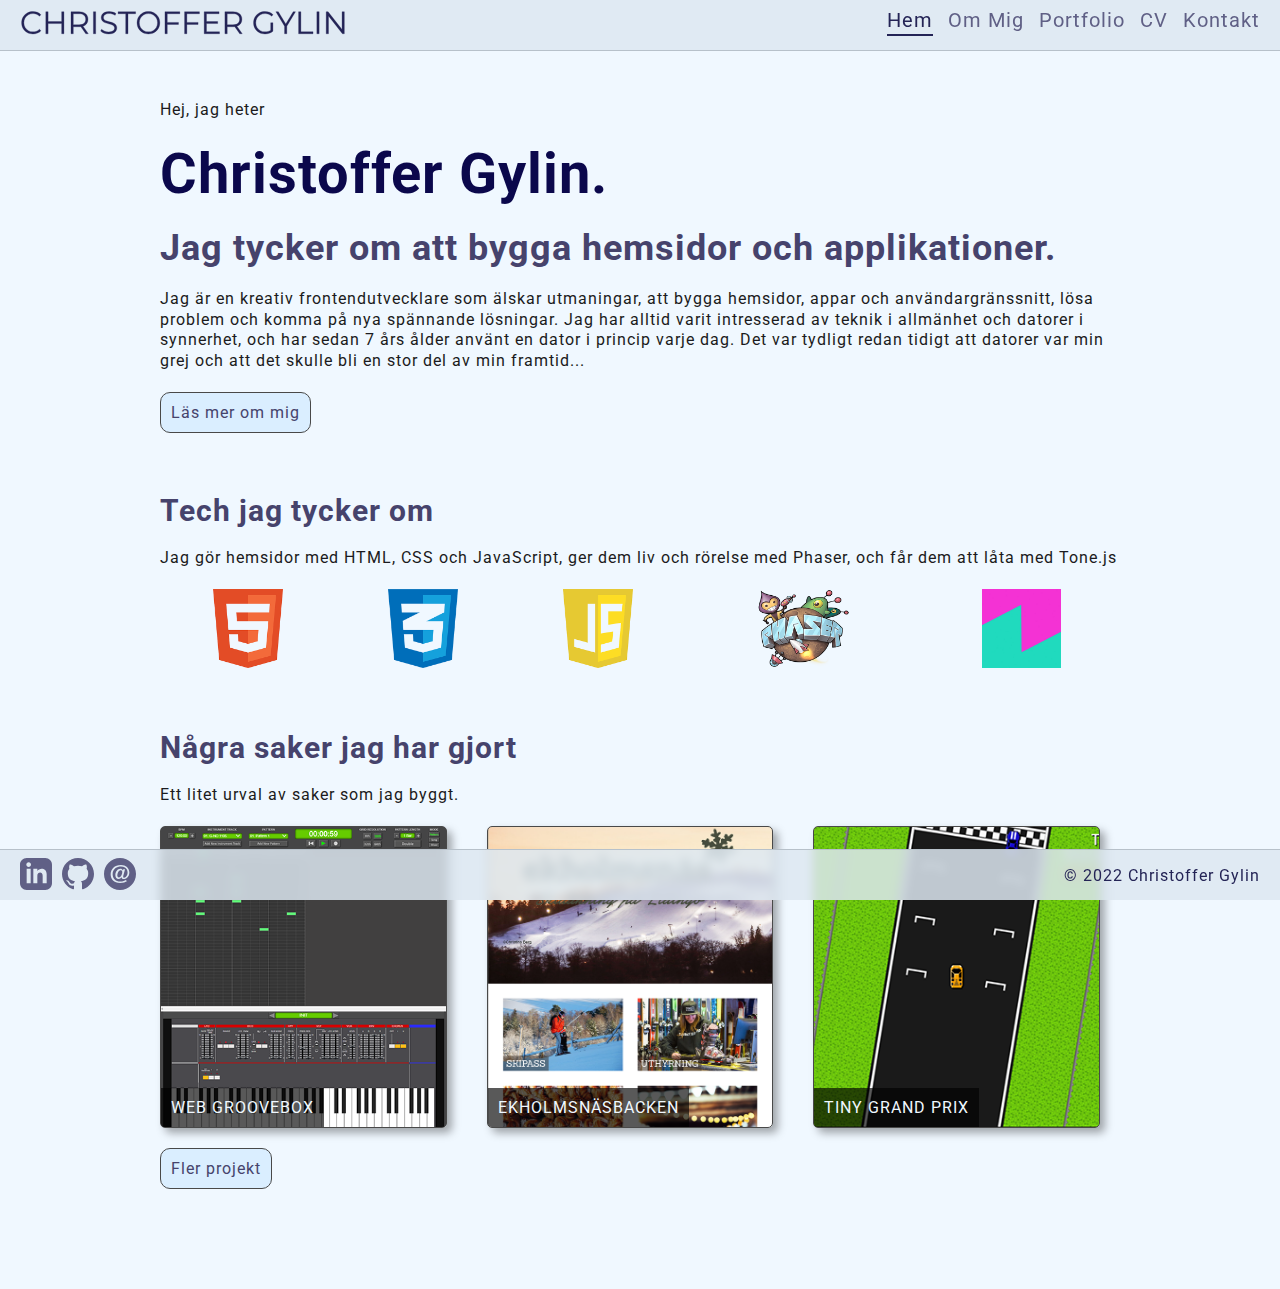
==== commit de346f1c: "Trying to fix SVG iPhone Safari fuckery" ====
--- a/index.html
+++ b/index.html
@@ -13,7 +13,7 @@
 <body>
     <div class="screenshot-container" id="screenshotContainer"></div>
     <div class="popup" id="popup">
-        <div class="popup-close-container"><div class="popup-close-icon"><svg class="close-icon-svg" id="closeIconSvg" xmlns="http://www.w3.org/2000/svg" viewBox="0 0 100 90">
+        <div class="popup-close-container"><div class="popup-close-icon"><svg class="close-icon-svg" id="closeIconSvg" width="20" height="20" xmlns="http://www.w3.org/2000/svg" viewBox="0 0 100 90">
                 <line class="close-icon-line" x1="11.609" y1="6.109" x2="89.391" y2="83.891"/>
                 <line class="close-icon-line" x1="89.391" y1="6.109" x2="11.609" y2="83.891"/>
           </svg></div></div>
@@ -75,10 +75,11 @@
             </ul>
         </nav>
         <div class="menuIcon" id="menuIcon">
-        <div class="menuBar" id="menuBar1"></div>
-        <div class="menuBar" id="menuBar2"></div>
-        <div class="menuBar" id="menuBar3"></div>
-    </div></header>
+            <div class="menuBar" id="menuBar1"></div>
+            <div class="menuBar" id="menuBar2"></div>
+            <div class="menuBar" id="menuBar3"></div>
+        </div>
+</header>
     <nav class="nav-mobile menu-hidden" id="navMobile">
         <ul>
             <li class="currentPageListItem"><a href="">Hem</a></li>
--- a/styles/main.css
+++ b/styles/main.css
@@ -11,9 +11,10 @@
 }
 
 body {
+
     background-color: aliceblue;
     color: rgb(27, 27, 32);
-    margin: 0;
+    margin: auto;
     padding: 0;
 
 }
@@ -57,13 +58,20 @@
 li {
     font-size: 1.6rem;
     margin-bottom: 1rem;
+    margin-left: 2rem;
 }
 
 li ul {
     margin-top: 1rem;
 }
 
+a {
+    text-decoration: none;
+}
+
 main {
+    width: 80%;
+    margin: auto;
     margin-bottom: 10rem;
 }
 
@@ -154,7 +162,8 @@
 .popup-screenshots {
     border-top: 0.1rem solid rgb(183, 193, 202);
     display: grid;
-    grid-template-columns: repeat(3, 1fr);
+    grid-template-rows: repeat(3, 1fr);
+    grid-template-columns: 1fr;
     gap: 2rem;
     min-height: 10rem;
     padding-top: 2rem;
@@ -169,6 +178,7 @@
     border-radius: 0.5rem;
     width: 100%;
     height: 100%;
+    min-height: 30rem;
 
     cursor: pointer;
 }
@@ -231,13 +241,16 @@
     stroke: rgb(36, 36, 86);
 }
 
-
+#popupLinks a {
+    text-decoration: underline;
+}
 
 a:link {
     color: blue;
 }
 
 header {
+
     background-color: rgba(221, 231, 241, 0.847);
     backdrop-filter: blur(5px);
     border-bottom: 0.1rem solid rgb(183, 193, 202);
@@ -249,12 +262,11 @@
     top: 0;
     right: 0;
     width: 100%;
-    height: 5rem;
+    height: 4rem;
 }
 
 footer {
-    position: fixed;
-    bottom: 0;
+    position: static;
     background-color: rgba(221, 231, 241, 0.847);
     backdrop-filter: blur(5px);
     border-top: 0.1rem solid rgb(183, 193, 202);
@@ -328,13 +340,14 @@
 }
 
 .christoffer-gylin-logo {
-    height: 3.5rem;
+    height: 2.5rem;
     margin-left: 2rem;
     stroke: rgb(36, 36, 86);
     fill: rgb(36, 36, 86);
 }
 
-nav a {
+nav a:link,
+nav a:visited {
     color: rgb(96, 96, 134);
     text-decoration: none;
     text-underline-offset: 0.7rem;
@@ -353,17 +366,17 @@
     flex-direction: column;
     justify-content: space-around;
     align-items: center;
-    width: 3.5em;
-    height: 3.5em;
-    padding: 0.3em;
-    margin: 0.3em;
+    width: 2.5em;
+    height: 2.5em;
+    padding: 0.2em;
+    margin: 0.2em;
     border-radius: 0.5em;
 
 }
 
 .menuBar {
-    width: 2.3em;
-    height: 0.5em;
+    width: 1.8em;
+    height: 0.3em;
     background-color: rgb(96, 96, 134);
     border-radius: 1em;
 }
@@ -400,7 +413,8 @@
     text-decoration: underline;
 }
 
-.currentPageListItem a {
+.currentPageListItem a:link,
+.currentPageListItem a:visited {
     color: rgb(36, 36, 86);
     text-decoration: underline;
 }
@@ -424,13 +438,17 @@
 .nav-mobile {
 
     position: fixed;
-    top: 5.1rem;
+    top: 4.1rem;
     left: 0;
     width: 100%;
     background-color: rgba(221, 231, 241, 0.847);
     backdrop-filter: blur(5px);
 }
 
+.nav-mobile li {
+    margin-left: 0;
+}
+
 section {
     max-width: 40rem;
     margin: 3rem auto 6rem auto;
@@ -441,7 +459,9 @@
     justify-content: space-around;
     width: 100%;
     flex-direction: column;
+    margin: auto;
     margin-bottom: 2rem;
+
 
 }
 
@@ -501,8 +521,8 @@
     padding: 2rem;
     text-align: center;
     border-radius: 2rem;
-    margin: 3rem 0;
-    width: 100%;
+    margin: 3rem auto;
+    width: 80%;
 
 }
 
@@ -512,6 +532,11 @@
     background-color: rgb(70, 67, 108);
     color: rgb(218, 238, 255);
 
+}
+
+.button a:link,
+.button a:visited {
+    text-decoration: none;
 }
 
 .tech-grid {
@@ -576,6 +601,13 @@
 }
 
 @media screen and (min-width: 768px) {
+    header {
+        height: 5rem;
+    }
+
+    main {
+        width: 100%;
+    }
 
     .button,
     #formSubmit {
@@ -584,6 +616,12 @@
         border-radius: 1rem;
         margin: 0;
         width: fit-content;
+        font-size: 1.6rem;
+    }
+
+    .button a:link,
+    .button a:visited {
+        text-decoration: none;
     }
 
     .tech-logo {
@@ -597,6 +635,7 @@
     }
 
     .card-box {
+        width: 100%;
         flex-direction: row;
     }
 
@@ -621,10 +660,28 @@
         margin-left: 1.5rem;
     }
 
+    .nav-mobile {
+        top: 5.1rem;
+    }
+
+    .nav-mobile li {
+        margin-left: 2rem;
+    }
+
     section {
         width: 80%;
         max-width: 960px;
         margin: 3rem auto 6rem auto;
+    }
+
+    footer {
+        position: fixed;
+        bottom: 0;
+    }
+
+    .christoffer-gylin-logo {
+        height: 3.5rem;
+        margin-left: 2rem;
     }
 
     .popup-sidebar {
@@ -640,24 +697,80 @@
         grid-template-rows: 1fr;
     }
 
-    .popup-screenshots {
-        border-top: 0.1rem solid rgb(183, 193, 202);
-        grid-template-columns: repeat(3, 1fr);
-        min-height: 10rem;
-        padding-top: 2rem;
-    }
-
     .popup aside {
         border-left: 0.1rem solid rgb(183, 193, 202);
         padding-left: 2rem;
     }
 
+    .cv-container {
+        display: grid;
+        grid-template-rows: auto auto;
+        width: 80%;
+        max-width: 960px;
+        margin: auto;
+    }
+
+    .cv-container section {
+        width: 100%;
+    }
+
+    .cv-container h2 {
+        font-size: 3rem;
+    }
+
+    .cv-container h3 {
+        font-size: 1.9rem;
+        color: rgb(70, 67, 108);
+    }
+
+    .cv-skills li {
+        font-size: 1.3rem;
+    }
+
+    .cv-upper {
+        border-bottom: 1px solid rgb(173, 197, 218);
+        margin-bottom: 2rem;
+    }
+
+    .cv-lower {
+        display: grid;
+        grid-template-columns: 3fr 1fr;
+        gap: 3rem
+    }
+
+    .cv-lower main {
+        border-right: 1px solid rgb(173, 197, 218);
+        padding-right: 2rem;
+    }
+
+
+    .menuIcon {
+
+
+        width: 3.5em;
+        height: 3.5em;
+        padding: 0.3em;
+        margin: 0.3em;
+        border-radius: 0.5em;
+
+    }
+
+    .menuBar {
+        width: 2.3em;
+        height: 0.5em;
+        background-color: rgb(96, 96, 134);
+        border-radius: 1em;
+    }
+
+
 }
 
 
 @media screen and (min-width: 900px) {
 
-
+    body {
+        overflow-y: scroll;
+    }
 
     .tech-logo {
         max-width: 40%;
@@ -684,6 +797,14 @@
         display: none;
     }
 
+    .popup-screenshots {
+        border-top: 0.1rem solid rgb(183, 193, 202);
+        grid-template-columns: repeat(3, 1fr);
+        grid-template-rows: 1fr;
+        min-height: 10rem;
+        padding-top: 2rem;
+    }
+
 }
 
 @media (prefers-color-scheme: dark) {
@@ -714,7 +835,7 @@
 
     body {
         background-color: rgb(30, 29, 34);
-        color: aliceblue;
+        color: rgb(206, 211, 217);
     }
 
     header {
@@ -789,6 +910,7 @@
     }
 
     nav a,
+    nav a:link,
     nav a:visited {
         color: rgb(182, 201, 218);
     }
@@ -800,14 +922,12 @@
 
     .nav-mobile {
 
-
         background-color: rgba(56, 55, 63, 0.847);
-        ;
-
-    }
-
-
-    .currentPageListItem a,
+
+    }
+
+
+    .currentPageListItem a:link,
     .currentPageListItem a:visited {
         color: aliceblue;
     }
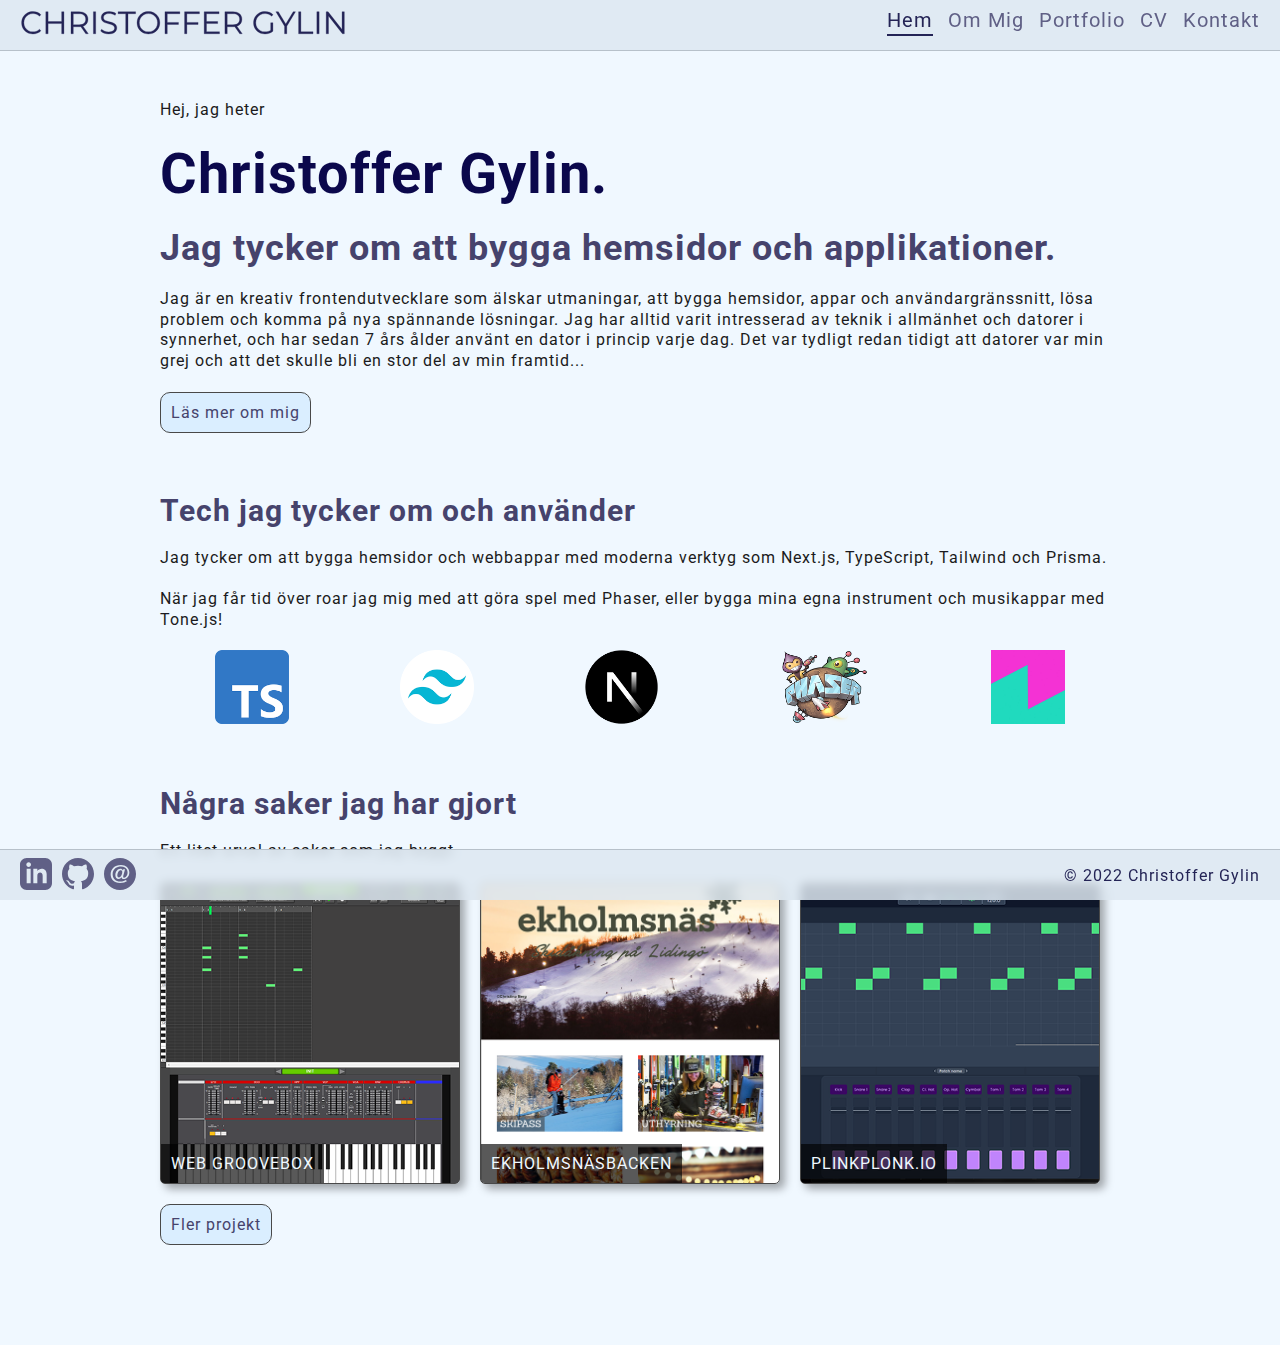
==== commit 6e7695bd: "plinkplonk related updates" ====
--- a/index.html
+++ b/index.html
@@ -101,15 +101,15 @@
             <a href="./html/about.html"><div class="button">Läs mer om mig</div></a>
         </section>
         <section>
-            <h3>Tech jag tycker om</h3>
-            <p>Jag gör hemsidor med HTML, CSS och JavaScript, ger dem liv och rörelse med Phaser, och får dem att låta med Tone.js</p>
+            <h3>Tech jag tycker om och använder</h3>
+            <p>Jag tycker om att bygga hemsidor och webbappar med moderna verktyg som Next.js, TypeScript, Tailwind och Prisma.</p>
+            <p>När jag får tid över roar jag mig med att göra spel med Phaser, eller bygga mina egna instrument och musikappar med Tone.js!</p>
             <div class="tech-grid">
-                <a href="https://html.spec.whatwg.org/multipage/" target="_blank"><img class="tech-logo" src="./img/html-logo.png" alt="Html 5 Logo"></a>
-                <a href="https://www.w3.org/Style/CSS/Overview.en.html" target="_blank"><img class="tech-logo" src="./img/css-logo.png" alt="CSS 3 Logo"></a>
-                <a href="https://www.w3schools.com/js/" target="_blank"><img class="tech-logo" src="./img/javascript-logo.png" alt="JavaScript Logo"></a>
+                <a href="https://www.typescriptlang.org/" target="_blank"><img class="tech-logo" src="./img/typescript-logo.png" alt="TypeScript Logo"></a>
+                <a href="https://tailwindcss.com/" target="_blank"><img class="tech-logo" src="./img/tailwind-logo.png" alt="Tailwind CSS Logo"></a>
+                <a href="https://nextjs.org/" target="_blank"><img class="tech-logo" src="./img/next.js-logo.png" alt="Next.js Logo"></a>
                 <a href="https://phaser.io/" target="_blank"><img class="tech-logo" src="./img/phaser-logo.png" alt="Phaser 3 Logo"></a>
                 <a href="https://tonejs.github.io/" target="_blank"><img class="tech-logo" src="./img/tonejs-logo.png" alt="Tone.js Logo"></a>
-                
             </div>
         </section>
         <section>
@@ -118,7 +118,7 @@
             <div class="card-box">
                 <div class="card" id="webGrooveboxThumb"><div class="card-banner">WEB GROOVEBOX</div></div>
                 <div class="card" id="ekholmsnasThumb"><div class="card-banner">EKHOLMSNÄSBACKEN</div></div>
-                <div class="card" id="tinyGrandPrixThumb"><div class="card-banner">TINY GRAND PRIX</div></div> 
+                <div class="card" id="plinkplonkThumb"><div class="card-banner">PLINKPLONK.IO</div></div> 
             </div>
             <a href="./html/portfolio.html"><div class="button">Fler projekt</div></a>
             
--- a/styles/main.css
+++ b/styles/main.css
@@ -449,7 +449,8 @@
     margin-left: 0;
 }
 
-section {
+section,
+.contact-container {
     max-width: 40rem;
     margin: 3rem auto 6rem auto;
 }
@@ -464,6 +465,10 @@
 
 
 }
+
+
+
+
 
 .card {
     display: flex;
@@ -482,8 +487,8 @@
     overflow: hidden;
 }
 
-.card:first-child {
-    margin-left: 0;
+.card-box-portfolio .card {
+    width: 100%;
 }
 
 .card-banner {
@@ -509,6 +514,14 @@
 
 #tinyGrandPrixThumb {
     background-image: url('../img/TinyGrandPrixGameshot2Small.png');
+}
+
+#memplusplusThumb {
+    background-image: url('../img/memplusplus-screenshot2Small.png');
+}
+
+#plinkplonkThumb {
+    background-image: url('../img/plinkplonk1Small.png');
 }
 
 .button,
@@ -639,9 +652,22 @@
         flex-direction: row;
     }
 
+    .card-box-portfolio {
+        display: grid;
+        grid-template-columns: 1fr 1fr;
+        grid-template-rows: 1fr 1fr;
+        gap: 3rem;
+        width: 100%;
+        margin: auto;
+        margin-bottom: 2rem;
+
+    }
+
+
     .card {
         width: 40%;
-        margin: 0 2rem;
+        margin: 0 2rem 0 0;
+        transition: all 0.2s ease-in-out;
     }
 
     .card:hover {
@@ -668,7 +694,8 @@
         margin-left: 2rem;
     }
 
-    section {
+    section,
+    .contact-container {
         width: 80%;
         max-width: 960px;
         margin: 3rem auto 6rem auto;
